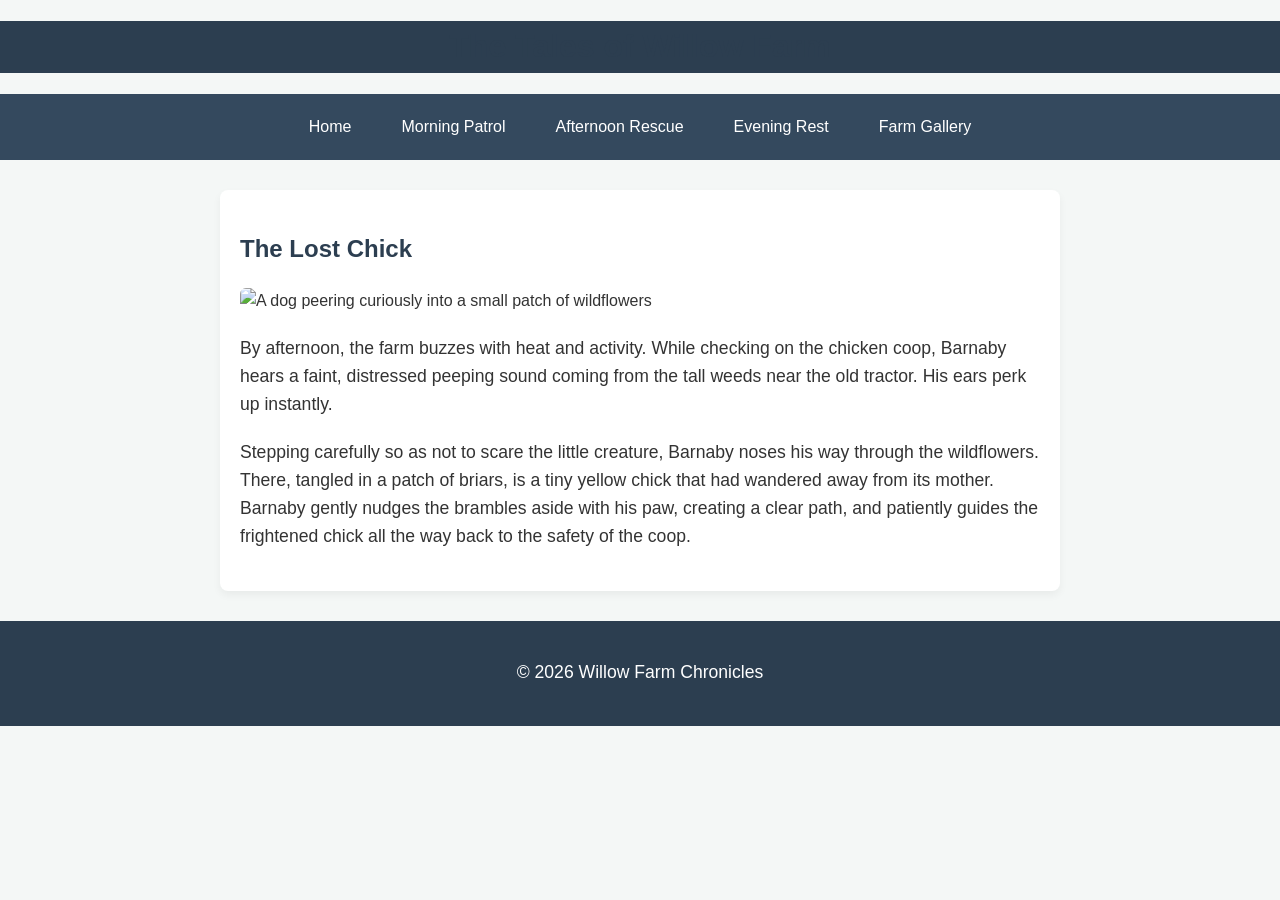
==== afternoon.html @ b232f266 "Add afternoon.html for Willow Farm story" ====
<!DOCTYPE html>
<html lang="en">
<head>
    <meta charset="UTF-8">
    <meta name="viewport" content="width=device-width, initial-scale=1.0">
    <title>Afternoon Rescue - Willow Farm</title>
    <link rel="stylesheet" href="assets/css/styles.css">
</head>
<body>

    <header>
        <h1>The Tales of Willow Farm</h1>
    </header>

    <nav>
        <a href="index.html">Home</a>
        <a href="morning.html">Morning Patrol</a>
        <a href="afternoon.html">Afternoon Rescue</a>
        <a href="evening.html">Evening Rest</a>
        <a href="gallery.html">Farm Gallery</a>
    </nav>

    <main>
        <h2>The Lost Chick</h2>
        <img src="assets/images/adventure.jpg" alt="A dog peering curiously into a small patch of wildflowers">
        <p>By afternoon, the farm buzzes with heat and activity. While checking on the chicken coop, Barnaby hears a faint, distressed peeping sound coming from the tall weeds near the old tractor. His ears perk up instantly.</p>
        <p>Stepping carefully so as not to scare the little creature, Barnaby noses his way through the wildflowers. There, tangled in a patch of briars, is a tiny yellow chick that had wandered away from its mother. Barnaby gently nudges the brambles aside with his paw, creating a clear path, and patiently guides the frightened chick all the way back to the safety of the coop.</p>
    </main>

    <footer>
        <p>&copy; 2026 Willow Farm Chronicles</p>
    </footer>

</body>
</html>
---- assets/css/styles.css ----
body {
    font-family: 'Segoe UI', Tahoma, Geneva, Verdana, sans-serif;
    line-height: 1.6;
    margin: 0;
    padding: 0;
    background-color: #f4f7f6;
    color: #333;
}

header {
    background-color: #2c3e50;
    color: #ffffff;
    padding: 20px text-align;
    text-align: center;
}

nav {
    background-color: #34495e;
    display: flex;
    justify-content: center;
    padding: 10px 0;
}

nav a {
    color: #ffffff;
    text-decoration: none;
    padding: 10px 20px;
    margin: 0 5px;
    border-radius: 4px;
    transition: background-color 0.3s;
}

nav a:hover {
    background-color: #1abc9c;
}

main {
    max-width: 800px;
    margin: 30px auto;
    padding: 20px;
    background: #ffffff;
    box-shadow: 0 4px 8px rgba(0,0,0,0.05);
    border-radius: 8px;
}

h1, h2 {
    color: #2c3e50;
}

img {
    max-width: 100%;
    height: auto;
    border-radius: 6px;
    margin: 20px 0;
    display: block;
}

p {
    margin-bottom: 20px;
    font-size: 1.1rem;
}

footer {
    text-align: center;
    padding: 20px;
    background-color: #2c3e50;
    color: #ffffff;
    position: relative;
    bottom: 0;
    width: 100%;
    box-sizing: border-box;
}
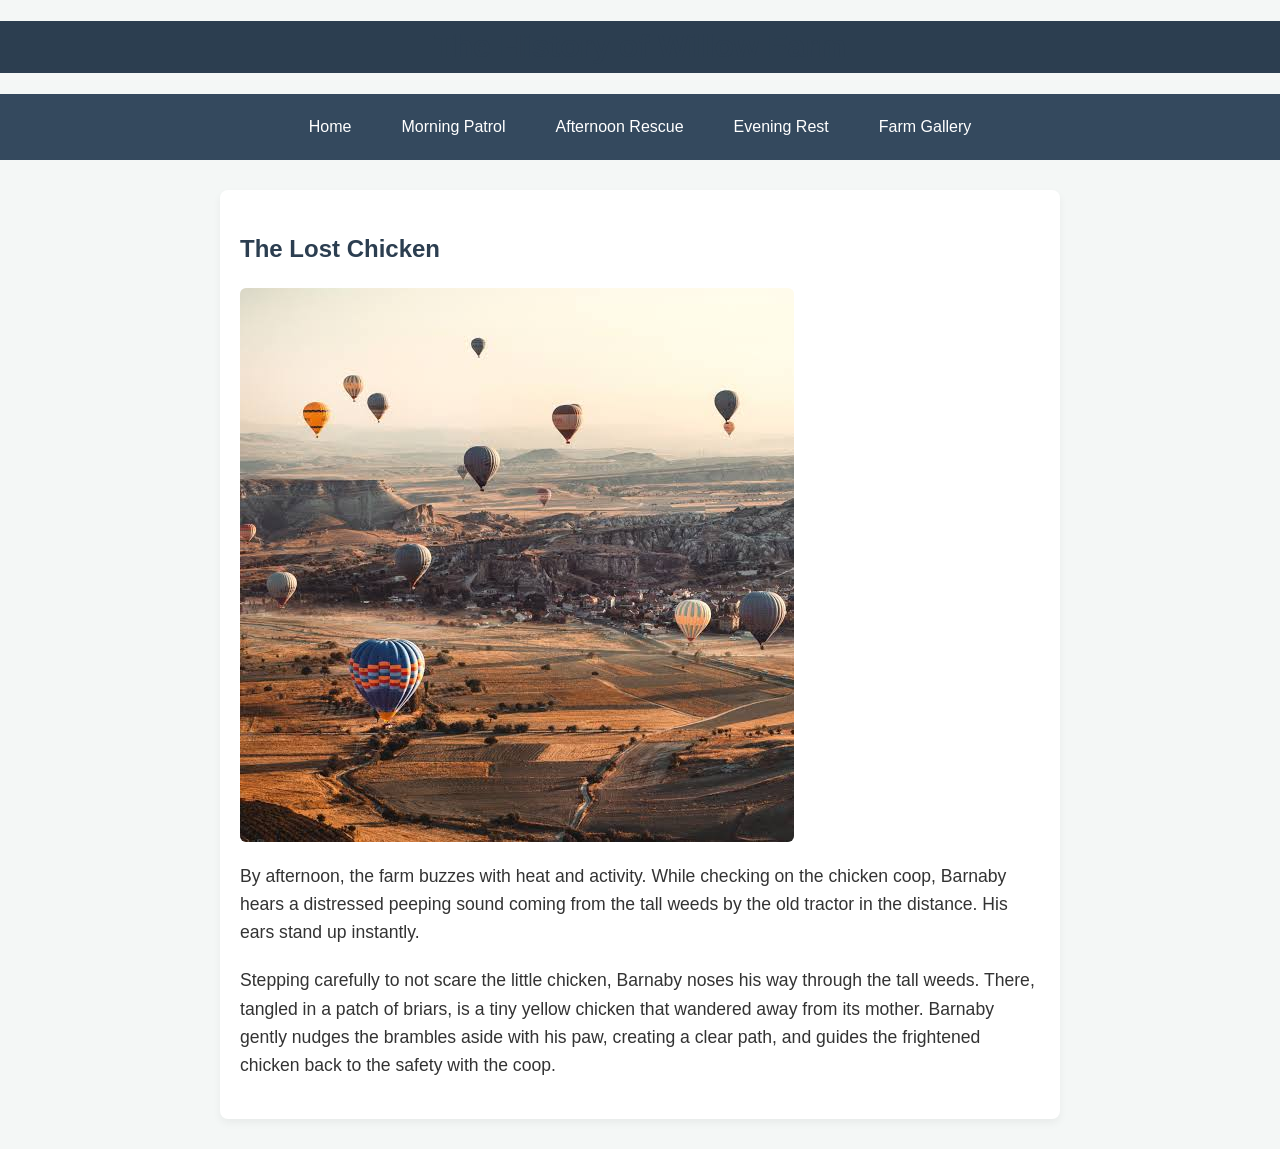
==== commit 05b80360: "Update afternoon.html" ====
--- a/afternoon.html
+++ b/afternoon.html
@@ -9,7 +9,7 @@
 <body>
 
     <header>
-        <h1>The Tales of Willow Farm</h1>
+        <h1>The History of Willow Farm</h1>
     </header>
 
     <nav>
@@ -21,15 +21,13 @@
     </nav>
 
     <main>
-        <h2>The Lost Chick</h2>
+        <h2>The Lost Chicken</h2>
         <img src="assets/images/adventure.jpg" alt="A dog peering curiously into a small patch of wildflowers">
-        <p>By afternoon, the farm buzzes with heat and activity. While checking on the chicken coop, Barnaby hears a faint, distressed peeping sound coming from the tall weeds near the old tractor. His ears perk up instantly.</p>
-        <p>Stepping carefully so as not to scare the little creature, Barnaby noses his way through the wildflowers. There, tangled in a patch of briars, is a tiny yellow chick that had wandered away from its mother. Barnaby gently nudges the brambles aside with his paw, creating a clear path, and patiently guides the frightened chick all the way back to the safety of the coop.</p>
+        <p>By afternoon, the farm buzzes with heat and activity. While checking on the chicken coop, Barnaby hears a distressed peeping sound coming from the tall weeds by the old tractor in the distance. His ears stand up instantly.</p>
+        <p>Stepping carefully to not scare the little chicken, Barnaby noses his way through the tall weeds. There, tangled in a patch of briars, is a tiny yellow chicken that wandered away from its mother. Barnaby gently nudges the brambles aside with his paw, creating a clear path, and guides the frightened chicken back to the safety with the coop.</p>
     </main>
 
-    <footer>
-        <p>&copy; 2026 Willow Farm Chronicles</p>
-    </footer>
+   
 
 </body>
 </html>
